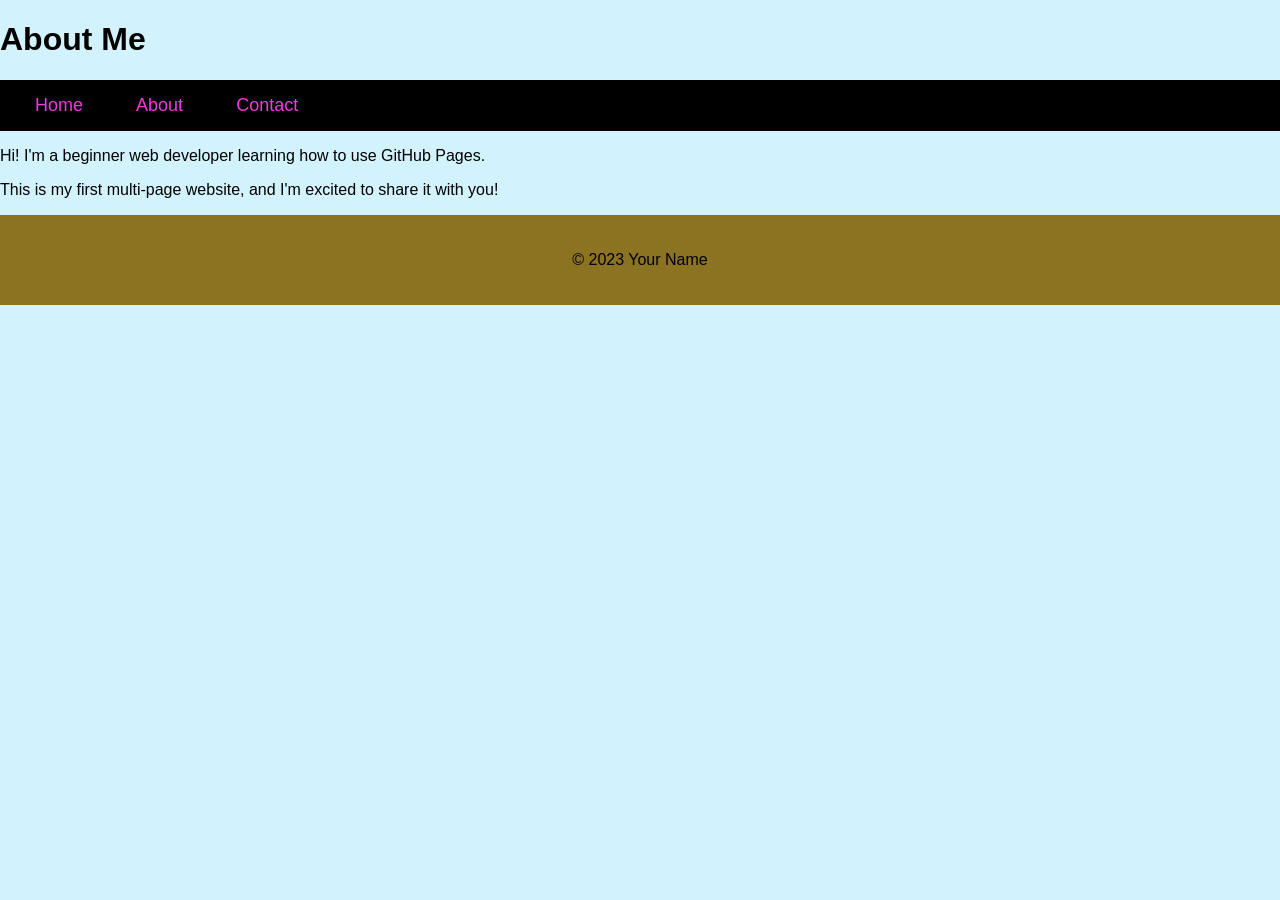
==== about.html @ 4ca621cd "Update about.html" ====
<!DOCTYPE html> 

<html lang="en"> 

<head> 

    <meta charset="UTF-8"> 

    <meta name="viewport" content="width=device-width, initial-scale=1.0"> 

    <title>About Me</title> 
    <link rel="stylesheet" href="style.css"> 

</head> 

<body> 

    <header> 

        <h1>About Me</h1> 

        <nav> 

            <a href="index.html">Home</a> | 

            <a href="about.html">About</a> | 

            <a href="contact.html">Contact</a> 

        </nav> 

    </header> 

 

    <main> 

        <p>Hi! I'm a beginner web developer learning how to use GitHub Pages.</p> 
                <p>This is my first multi-page website, and I'm excited to share it with you!</p> 

    </main> 

 

    <footer> 

        <p>&copy; 2023 Your Name</p> 

    </footer> 

</body> 

</html>
---- style.css ----
body{
    font-family: Arial, sans-serif;
    margin:0;
    padding:0;
    background-color:#d2f3fd;
}

nav{
    background:#000000;
    padding:15px;
    text-align:left;
}

nav a{
    color:rgb(238, 59, 223);
    text-decoration:none;
    margin:0 20px;
    font-size:18px;
}

nav a:hover{
    color:#f39c12;
}

.container{
    width:80%;
    margin:auto;
    padding:40px;
}

.main-image{
    width:100%;
    height:400px;
    object-fit:cover;
    border-radius:10px;
}

.btn{
    background:#2500fa;
    color:white;
    padding:12px 20px;
    border:none;
    text-decoration:none;
    border-radius:5px;
}

form input, form textarea{
    width:100%;
    padding:10px;
    margin:10px 0;
}

footer{
    background:#8b7322;
    color:rgb(0, 0, 0);
    text-align:center;
    padding:20px;
}
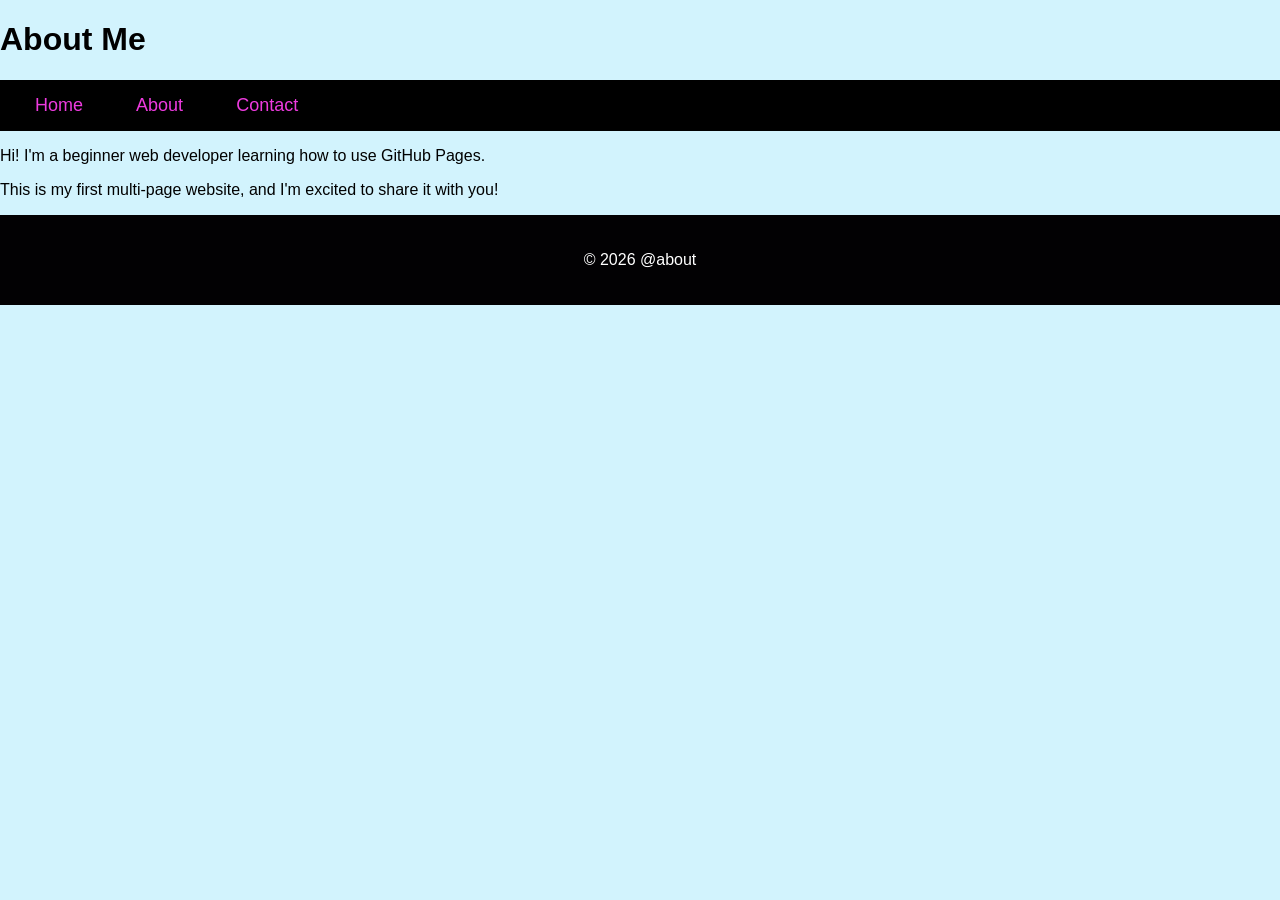
==== commit 800a506c: "Update about.html" ====
--- a/about.html
+++ b/about.html
@@ -44,7 +44,7 @@
 
     <footer> 
 
-        <p>&copy; 2023 Your Name</p> 
+        <p>&copy; 2026 @about</p> 
 
     </footer> 
 
@@ -52,3 +52,4 @@
 
 </html> 
 
+
--- a/style.css
+++ b/style.css
@@ -31,9 +31,9 @@
 
 .main-image{
     width:100%;
-    height:400px;
+    height:500px;
     object-fit:cover;
-    border-radius:10px;
+    border-radius:20px;
 }
 
 .btn{
@@ -52,8 +52,10 @@
 }
 
 footer{
-    background:#8b7322;
-    color:rgb(0, 0, 0);
+    background:#020103;
+    color:rgb(255, 255, 255);
     text-align:center;
     padding:20px;
 }
+
+
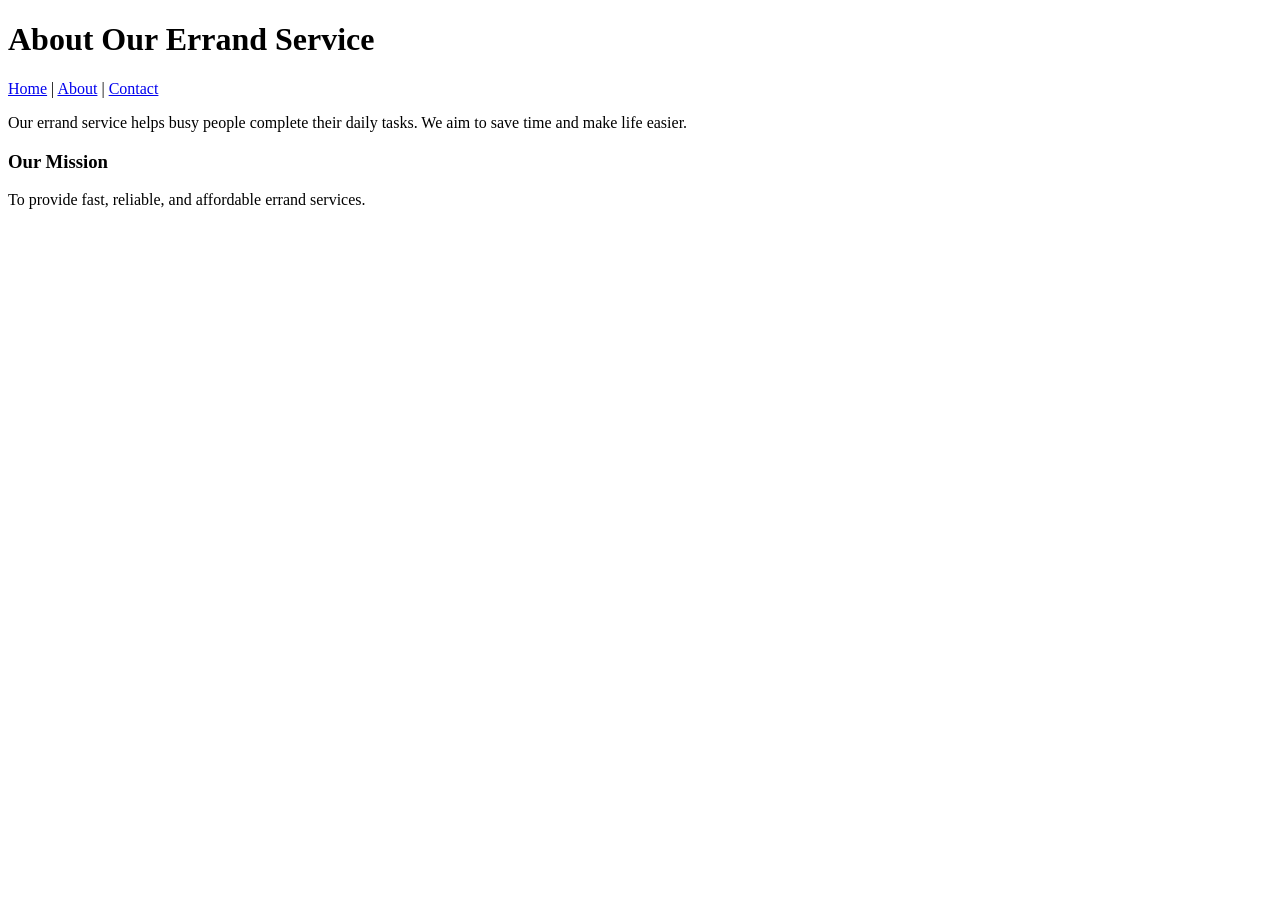
==== commit 41e81471: "Update about.html" ====
--- a/about.html
+++ b/about.html
@@ -1,55 +1,29 @@
-<!DOCTYPE html> 
+<!DOCTYPE html>
+<html>
+<head>
+<title>About Us</title>
+</head>
 
-<html lang="en"> 
+<body>
 
-<head> 
+<h1>About Our Errand Service</h1>
 
-    <meta charset="UTF-8"> 
+<nav>
+<a href="index.html">Home</a> |
+<a href="about.html">About</a> |
+<a href="contact.html">Contact</a>
+</nav>
 
-    <meta name="viewport" content="width=device-width, initial-scale=1.0"> 
+<p>
+Our errand service helps busy people complete their daily tasks.
+We aim to save time and make life easier.
+</p>
 
-    <title>About Me</title> 
-    <link rel="stylesheet" href="style.css"> 
+<h3>Our Mission</h3>
 
-</head> 
+<p>
+To provide fast, reliable, and affordable errand services.
+</p>
 
-<body> 
-
-    <header> 
-
-        <h1>About Me</h1> 
-
-        <nav> 
-
-            <a href="index.html">Home</a> | 
-
-            <a href="about.html">About</a> | 
-
-            <a href="contact.html">Contact</a> 
-
-        </nav> 
-
-    </header> 
-
- 
-
-    <main> 
-
-        <p>Hi! I'm a beginner web developer learning how to use GitHub Pages.</p> 
-                <p>This is my first multi-page website, and I'm excited to share it with you!</p> 
-
-    </main> 
-
- 
-
-    <footer> 
-
-        <p>&copy; 2026 @about</p> 
-
-    </footer> 
-
-</body> 
-
-</html> 
-
-
+</body>
+</html>
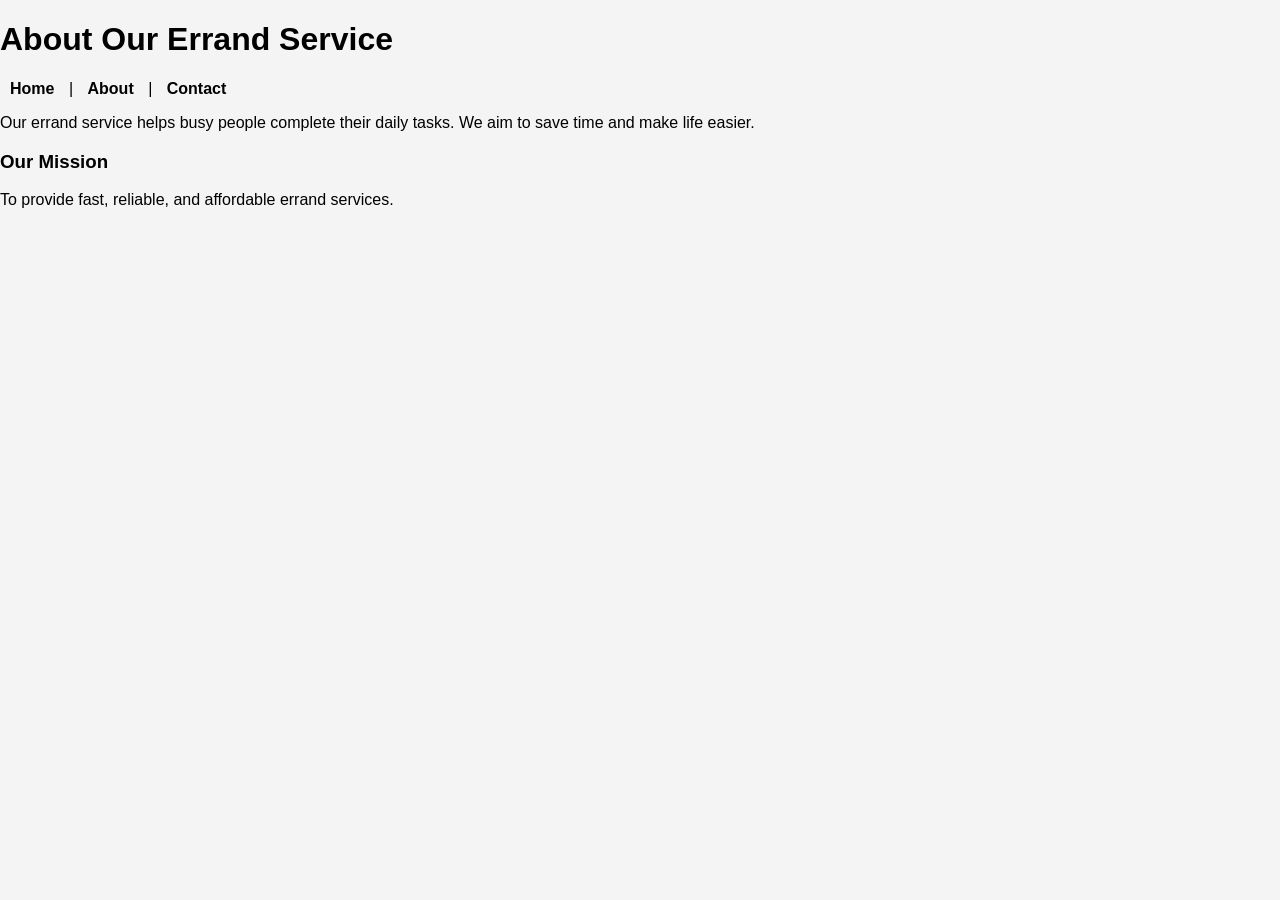
==== commit 2afa8a28: "Update about.html" ====
--- a/about.html
+++ b/about.html
@@ -2,6 +2,7 @@
 <html>
 <head>
 <title>About Us</title>
+  <link rel="stylesheet" href="style.css"> 
 </head>
 
 <body>
@@ -27,3 +28,4 @@
 
 </body>
 </html>
+
--- a/style.css
+++ b/style.css
@@ -0,0 +1,41 @@
+body{
+    font-family: Arial, sans-serif;
+    margin:0;
+    background-color:#f4f4f4;
+}
+
+header{
+    background-color:#2c3e50;
+    color:white;
+    padding:20px;
+    text-align:center;
+}
+
+nav a{
+    color:black;
+    margin:10px;
+    text-decoration:none;
+    font-weight:bold;
+}
+
+section{
+    padding:20px;
+    text-align:center;
+}
+
+img{
+    width:100%;
+    max-width:800px;
+}
+
+ul{
+    list-style:none;
+}
+
+footer{
+    background-color:#2c3e50;
+    color:white;
+    text-align:center;
+    padding:10px;
+}
+
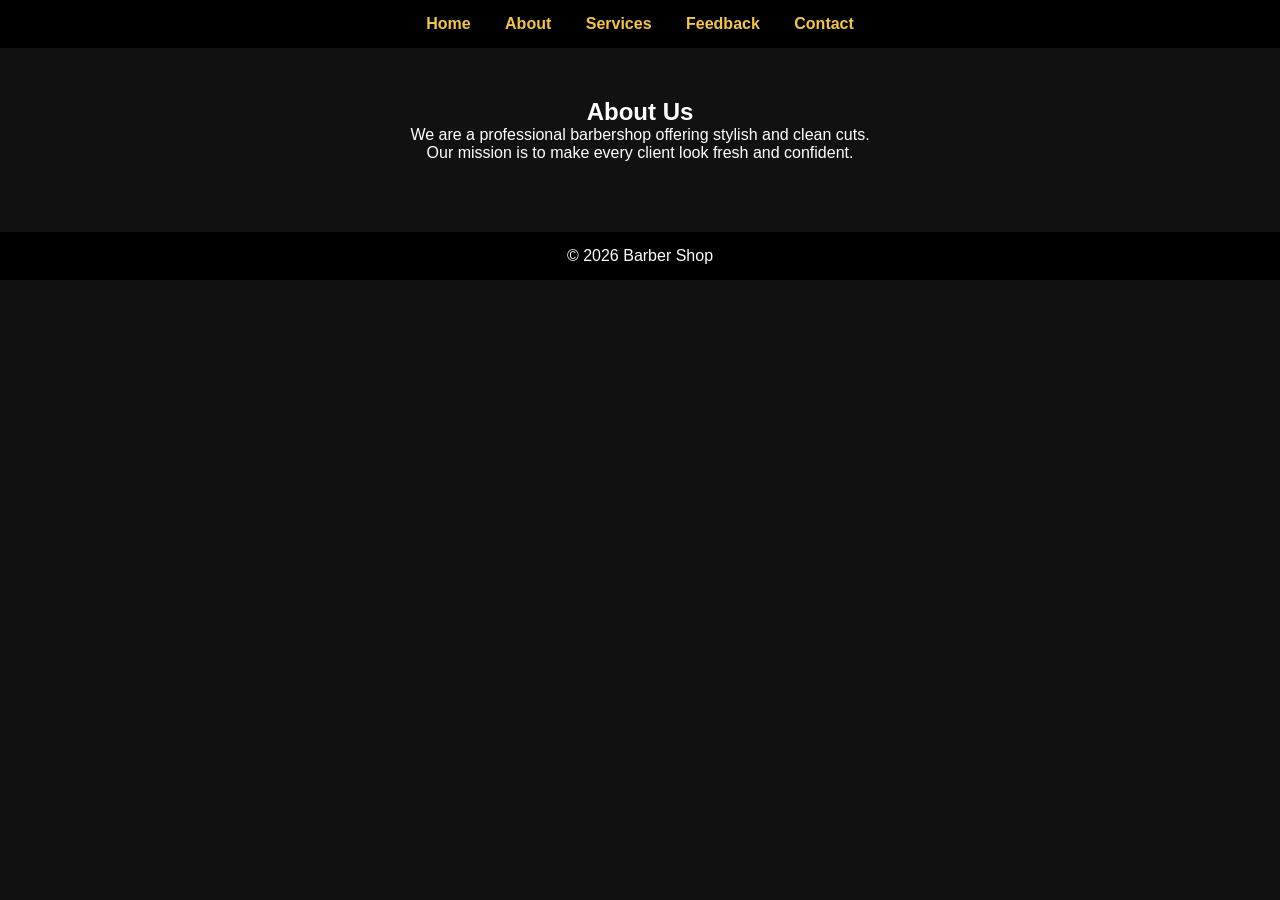
==== commit 3d9aaae5: "Add files via upload" ====
--- a/about.html
+++ b/about.html
@@ -1,31 +1,28 @@
 <!DOCTYPE html>
 <html>
 <head>
-<title>About Us</title>
-  <link rel="stylesheet" href="style.css"> 
+    <title>About</title>
+    <link rel="stylesheet" href="style.css">
 </head>
-
 <body>
 
-<h1>About Our Errand Service</h1>
-
 <nav>
-<a href="index.html">Home</a> |
-<a href="about.html">About</a> |
-<a href="contact.html">Contact</a>
+    <a href="index.html">Home</a>
+    <a href="about.html">About</a>
+    <a href="services.html">Services</a>
+    <a href="feedback.html">Feedback</a>
+    <a href="contact.html">Contact</a>
 </nav>
 
-<p>
-Our errand service helps busy people complete their daily tasks.
-We aim to save time and make life easier.
-</p>
+<section>
+    <h2>About Us</h2>
+    <p>We are a professional barbershop offering stylish and clean cuts.</p>
+    <p>Our mission is to make every client look fresh and confident.</p>
+</section>
 
-<h3>Our Mission</h3>
-
-<p>
-To provide fast, reliable, and affordable errand services.
-</p>
+<footer>
+    <p>© 2026 Barber Shop</p>
+</footer>
 
 </body>
-</html>
-
+</html>
--- a/style.css
+++ b/style.css
@@ -1,41 +1,106 @@
-body{
-    font-family: Arial, sans-serif;
-    margin:0;
-    background-color:#f4f4f4;
+/* Reset */
+* {
+    margin: 0;
+    padding: 0;
+    box-sizing: border-box;
 }
 
-header{
-    background-color:#2c3e50;
-    color:white;
-    padding:20px;
-    text-align:center;
+/* Body */
+body {
+    font-family: Arial, sans-serif;
+    background-color: #111;
+    color: #fff;
 }
 
-nav a{
-    color:black;
-    margin:10px;
-    text-decoration:none;
-    font-weight:bold;
+/* Navbar */
+nav {
+    background: #000;
+    padding: 15px;
+    text-align: center;
 }
 
-section{
-    padding:20px;
-    text-align:center;
+nav a {
+    color: #f4c542;
+    margin: 0 15px;
+    text-decoration: none;
+    font-weight: bold;
 }
 
-img{
-    width:100%;
-    max-width:800px;
+nav a:hover {
+    color: #fff;
 }
 
-ul{
-    list-style:none;
+/* Hero Section */
+.hero {
+    height: 90vh;
+    background: url('barber.jpg') no-repeat center/cover;
+    display: flex;
+    justify-content: center;
+    align-items: center;
+    text-align: center;
 }
 
-footer{
-    background-color:#2c3e50;
-    color:white;
-    text-align:center;
-    padding:10px;
+.hero h1 {
+    font-size: 3em;
+    background: rgba(0,0,0,0.6);
+    padding: 20px;
 }
 
+/* Sections */
+section {
+    padding: 50px;
+    text-align: center;
+}
+
+/* Cards (Services) */
+.cards {
+    display: flex;
+    justify-content: center;
+    gap: 20px;
+}
+
+.card {
+    background: #222;
+    padding: 20px;
+    border-radius: 10px;
+    width: 200px;
+}
+
+.card h3 {
+    color: #f4c542;
+}
+
+/* Form */
+form {
+    max-width: 400px;
+    margin: auto;
+}
+
+input, textarea {
+    width: 100%;
+    padding: 10px;
+    margin: 10px 0;
+    border: none;
+    border-radius: 5px;
+}
+
+button {
+    background: #f4c542;
+    border: none;
+    padding: 10px;
+    width: 100%;
+    font-weight: bold;
+    cursor: pointer;
+}
+
+button:hover {
+    background: #fff;
+}
+
+/* Footer */
+footer {
+    background: #000;
+    text-align: center;
+    padding: 15px;
+    margin-top: 20px;
+}
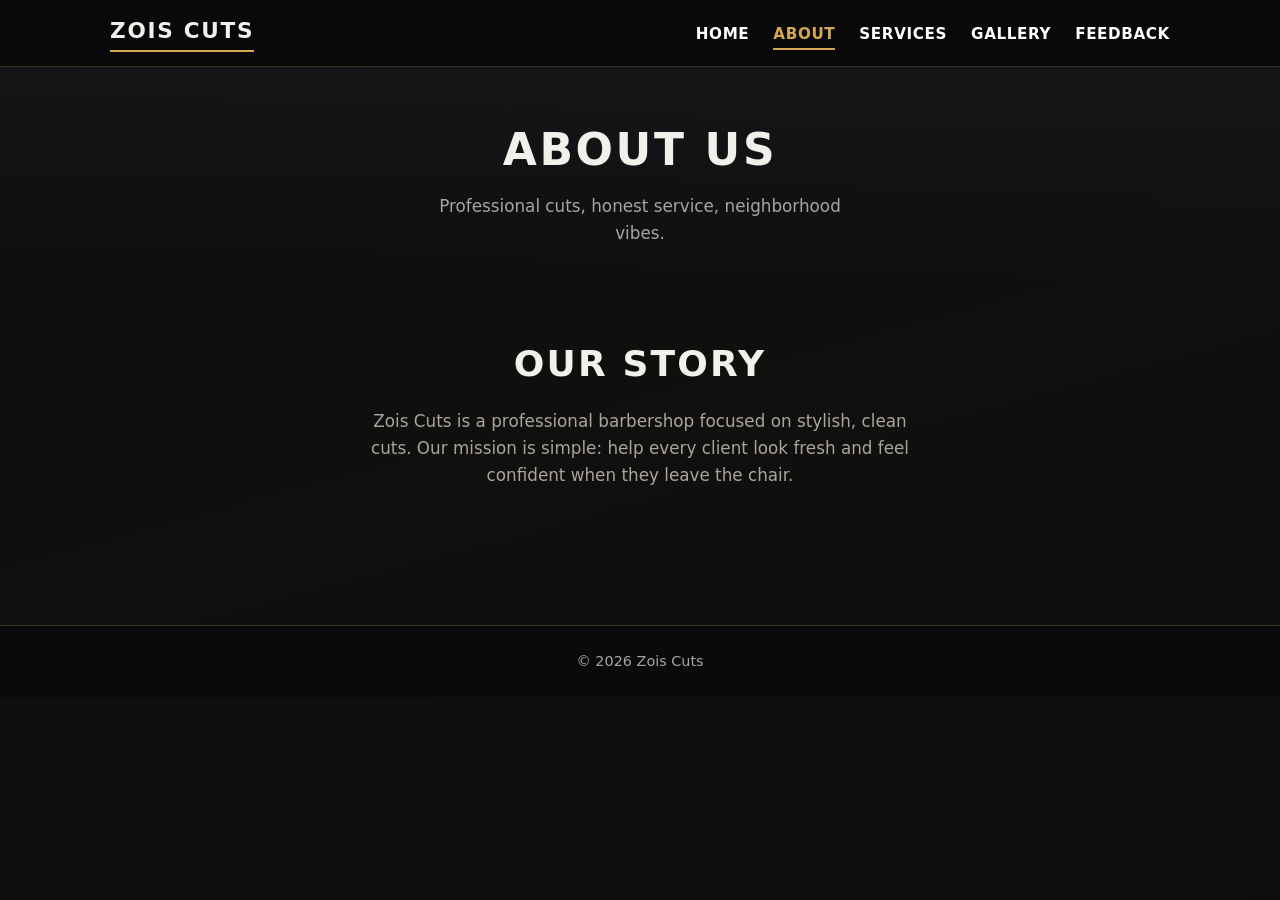
==== commit eee07750: "Add files via upload" ====
--- a/about.html
+++ b/about.html
@@ -1,28 +1,55 @@
 <!DOCTYPE html>
-<html>
+<html lang="en">
 <head>
-    <title>About</title>
+    <meta charset="UTF-8">
+    <meta name="viewport" content="width=device-width, initial-scale=1.0">
+    <title>About — Zois Cuts</title>
     <link rel="stylesheet" href="style.css">
+    <script src="main.js" defer></script>
 </head>
 <body>
 
-<nav>
-    <a href="index.html">Home</a>
-    <a href="about.html">About</a>
-    <a href="services.html">Services</a>
-    <a href="feedback.html">Feedback</a>
-    <a href="contact.html">Contact</a>
-</nav>
+<a class="skip-link" href="#main">Skip to content</a>
 
-<section>
-    <h2>About Us</h2>
-    <p>We are a professional barbershop offering stylish and clean cuts.</p>
-    <p>Our mission is to make every client look fresh and confident.</p>
+<header class="site-header">
+    <nav class="nav-bar" aria-label="Main">
+        <a class="logo" href="index.html">Zois Cuts</a>
+        <button type="button" class="nav-toggle" aria-expanded="false" aria-controls="nav-menu" aria-label="Open menu">
+            <span></span>
+            <span></span>
+            <span></span>
+        </button>
+        <div class="nav-menu" id="nav-menu">
+            <ul class="nav-links">
+                <li><a href="index.html">Home</a></li>
+                <li><a href="about.html">About</a></li>
+                <li><a href="services.html">Services</a></li>
+                <li><a href="gallery.html">Gallery</a></li>
+                <li><a href="feedback.html">Feedback</a></li>
+            </ul>
+        </div>
+    </nav>
+</header>
+
+<div class="page-hero">
+    <h1>About us</h1>
+    <p>Professional cuts, honest service, neighborhood vibes.</p>
+</div>
+
+<main id="main">
+
+<section class="section reveal">
+    <h2>Our story</h2>
+    <p class="section-intro">Zois Cuts is a professional barbershop focused on stylish, clean cuts. Our mission is simple: help every client look fresh and feel confident when they leave the chair.</p>
 </section>
 
+</main>
+
 <footer>
-    <p>© 2026 Barber Shop</p>
+    <p>© <span id="year">2026</span> Zois Cuts</p>
 </footer>
 
 </body>
-</html>+</html>
+
+
--- a/style.css
+++ b/style.css
@@ -1,106 +1,786 @@
-/* Reset */
-* {
+/* Zois Cuts — barbershop theme */
+:root {
+    --bg-dark: #0d0d0f;
+    --bg-card: rgba(26, 26, 30, 0.92);
+    --bg-nav: rgba(10, 10, 12, 0.95);
+    --accent: #d4a853;
+    --accent-soft: #e8c97a;
+    --text: #f2f0eb;
+    --text-muted: #a8a5a0;
+    --border: rgba(212, 168, 83, 0.25);
+    --radius: 12px;
+    --shadow: 0 20px 50px rgba(0, 0, 0, 0.45);
+    --font-display: system-ui, -apple-system, "Segoe UI", Roboto, Arial, sans-serif;
+    --font-body: system-ui, -apple-system, "Segoe UI", Roboto, Arial, sans-serif;
+    --transition: 0.25s ease;
+}
+
+*,
+*::before,
+*::after {
     margin: 0;
     padding: 0;
     box-sizing: border-box;
 }
 
-/* Body */
+html {
+    scroll-behavior: smooth;
+}
+
 body {
-    font-family: Arial, sans-serif;
-    background-color: #111;
-    color: #fff;
-}
-
-/* Navbar */
-nav {
-    background: #000;
-    padding: 15px;
-    text-align: center;
-}
-
-nav a {
-    color: #f4c542;
-    margin: 0 15px;
+    font-family: var(--font-body);
+    font-size: 1.05rem;
+    line-height: 1.6;
+    color: var(--text);
+    background-color: var(--bg-dark);
+    background-image:
+        linear-gradient(165deg, rgba(13, 13, 15, 0.92) 0%, rgba(18, 16, 14, 0.88) 50%, rgba(13, 13, 15, 0.95) 100%),
+        url("images/29d13d9a43887a14cfb17b0b21574a1a.jpg?w=1920&q=80");
+    background-size: cover;
+    background-position: center;
+    background-attachment: fixed;
+    min-height: 100vh;
+}
+
+/* Skip link (accessibility) */
+.skip-link {
+    position: absolute;
+    top: -100px;
+    left: 1rem;
+    background: var(--accent);
+    color: var(--bg-dark);
+    padding: 0.5rem 1rem;
+    z-index: 2000;
+    font-weight: 700;
     text-decoration: none;
-    font-weight: bold;
-}
-
-nav a:hover {
-    color: #fff;
-}
-
-/* Hero Section */
+    border-radius: 4px;
+}
+
+.skip-link:focus {
+    top: 1rem;
+}
+
+/* Site header / nav */
+.site-header {
+    position: sticky;
+    top: 0;
+    z-index: 1000;
+    background: var(--bg-nav);
+    backdrop-filter: blur(12px);
+    border-bottom: 1px solid var(--border);
+}
+
+.nav-bar {
+    max-width: 1100px;
+    margin: 0 auto;
+    padding: 0.85rem 1.25rem;
+    display: flex;
+    align-items: center;
+    justify-content: space-between;
+    gap: 1rem;
+}
+
+.logo {
+    font-family: var(--font-display);
+    font-size: 1.35rem;
+    font-weight: 600;
+    letter-spacing: 0.08em;
+    text-transform: uppercase;
+    color: var(--text);
+    text-decoration: none;
+    border-bottom: 2px solid var(--accent);
+    padding-bottom: 2px;
+}
+
+.logo:hover {
+    color: var(--accent-soft);
+}
+
+.nav-toggle {
+    display: none;
+    flex-direction: column;
+    justify-content: center;
+    gap: 5px;
+    width: 44px;
+    height: 44px;
+    padding: 10px;
+    background: transparent;
+    border: 1px solid var(--border);
+    border-radius: 8px;
+    cursor: pointer;
+    color: var(--accent);
+}
+
+.nav-toggle span {
+    display: block;
+    height: 2px;
+    width: 100%;
+    background: currentColor;
+    border-radius: 1px;
+    transition: transform var(--transition), opacity var(--transition);
+}
+
+.nav-toggle[aria-expanded="true"] span:nth-child(1) {
+    transform: translateY(7px) rotate(45deg);
+}
+
+.nav-toggle[aria-expanded="true"] span:nth-child(2) {
+    opacity: 0;
+}
+
+.nav-toggle[aria-expanded="true"] span:nth-child(3) {
+    transform: translateY(-7px) rotate(-45deg);
+}
+
+.nav-links {
+    display: flex;
+    flex-wrap: wrap;
+    align-items: center;
+    justify-content: center;
+    gap: 0.25rem 1.5rem;
+    list-style: none;
+}
+
+.nav-links a {
+    color: #ffffff;
+    text-decoration: none;
+    font-weight: 600;
+    font-size: 0.95rem;
+    letter-spacing: 0.04em;
+    text-transform: uppercase;
+    padding: 0.35rem 0;
+    border-bottom: 2px solid transparent;
+    transition: color var(--transition), border-color var(--transition);
+}
+
+.nav-links a:hover,
+.nav-links a:focus-visible {
+    color: var(--accent-soft);
+}
+
+.nav-links a.is-active {
+    color: var(--accent);
+    border-bottom-color: var(--accent);
+}
+
+/* Hero */
 .hero {
-    height: 90vh;
-    background: url('barber.jpg') no-repeat center/cover;
+    min-height: 78vh;
+    display: flex;
+    flex-direction: column;
+    justify-content: center;
+    align-items: center;
+    text-align: center;
+    padding: 3rem 1.5rem;
+    position: relative;
+    background:
+        linear-gradient(to bottom, rgba(13, 13, 15, 0.3) 0%, rgba(13, 13, 15, 0.85) 100%),
+        url("images/bbcb94c31e705e61158b679665ce3231.gif?w=1600&q=80") center / cover no-repeat;
+}
+
+.hero-inner {
+    max-width: 720px;
+    width: 100%;
+    margin-left: auto;
+    margin-right: auto;
+    text-align: center;
+}
+
+.hero-badge {
+    display: inline-block;
+    font-family: var(--font-display);
+    font-size: 0.8rem;
+    letter-spacing: 0.2em;
+    text-transform: uppercase;
+    color: var(--accent);
+    margin-bottom: 1rem;
+    border: 1px solid var(--border);
+    padding: 0.4rem 1rem;
+    border-radius: 999px;
+    background: rgba(0, 0, 0, 0.35);
+}
+
+.hero h1 {
+    font-family: var(--font-display);
+    font-size: clamp(2.25rem, 6vw, 3.75rem);
+    font-weight: 600;
+    line-height: 1.1;
+    letter-spacing: 0.02em;
+    text-transform: uppercase;
+    margin-bottom: 1rem;
+    text-shadow: 0 4px 30px rgba(0, 0, 0, 0.6);
+}
+
+.hero .tagline {
+    font-size: 1.15rem;
+    color: var(--text-muted);
+    max-width: 32ch;
+    margin: 0 auto 1.75rem;
+}
+
+.hero-cta {
+    display: inline-flex;
+    align-items: center;
+    gap: 0.5rem;
+    font-family: var(--font-display);
+    text-transform: uppercase;
+    letter-spacing: 0.1em;
+    font-size: 0.95rem;
+    padding: 0.85rem 1.75rem;
+    background: var(--accent);
+    color: var(--bg-dark);
+    text-decoration: none;
+    border-radius: var(--radius);
+    font-weight: 600;
+    border: 2px solid var(--accent);
+    transition: background var(--transition), color var(--transition), transform var(--transition);
+}
+
+.hero-cta:hover {
+    background: transparent;
+    color: var(--accent);
+    transform: translateY(-2px);
+}
+
+/* Sections */
+main {
+    max-width: 1100px;
+    margin: 0 auto;
+    padding: 0 1.25rem 3rem;
+}
+
+.section {
+    padding: 3.5rem 0;
+    border-bottom: 1px solid var(--border);
+}
+
+.section:last-of-type {
+    border-bottom: none;
+}
+
+.section h2 {
+    font-family: var(--font-display);
+    font-size: clamp(1.75rem, 4vw, 2.25rem);
+    font-weight: 600;
+    text-transform: uppercase;
+    letter-spacing: 0.06em;
+    color: var(--text);
+    margin-bottom: 1rem;
+    text-align: center;
+}
+
+.section-intro {
+    text-align: center;
+    color: var(--text-muted);
+    max-width: 52ch;
+    margin: 0 auto 2rem;
+}
+
+.section-intro--tight {
+    margin-top: 1.5rem;
+    margin-bottom: 1rem;
+}
+
+.inline-link {
+    color: #ffffff;
+    font-weight: 700;
+    text-decoration: none;
+    border-bottom: 1px solid rgba(255, 255, 255, 0.45);
+}
+
+.inline-link:hover {
+    color: #ffffff;
+}
+
+/* Cards */
+.cards {
+    display: grid;
+    grid-template-columns: repeat(auto-fit, minmax(200px, 1fr));
+    gap: 1.25rem;
+    max-width: 900px;
+    margin: 0 auto;
+}
+
+.card {
+    background: var(--bg-card);
+    border: 1px solid var(--border);
+    border-radius: var(--radius);
+    padding: 1.75rem 1.5rem;
+    text-align: center;
+    box-shadow: var(--shadow);
+    transition: transform var(--transition), border-color var(--transition);
+}
+
+.card:hover {
+    transform: translateY(-4px);
+    border-color: rgba(212, 168, 83, 0.45);
+}
+
+.card h3 {
+    font-family: var(--font-display);
+    font-size: 1.25rem;
+    text-transform: uppercase;
+    letter-spacing: 0.05em;
+    color: var(--accent);
+    margin-bottom: 0.5rem;
+}
+
+.card .price {
+    font-family: var(--font-display);
+    font-size: 1.5rem;
+    font-weight: 600;
+    color: var(--text);
+}
+
+.card-hint {
+    display: block;
+    margin-top: 1rem;
+    font-size: 0.8rem;
+    letter-spacing: 0.12em;
+    text-transform: uppercase;
+    color: var(--text-muted);
+}
+
+a.card-link {
+    text-decoration: none;
+    color: inherit;
+    display: block;
+}
+
+a.card-link:hover .card-hint {
+    color: var(--accent);
+}
+
+button.card {
+    font: inherit;
+    color: inherit;
+    width: 100%;
+    text-align: center;
+    cursor: pointer;
+    appearance: none;
+}
+
+button.card:focus-visible {
+    outline: 2px solid var(--accent);
+    outline-offset: 3px;
+}
+
+.card-selectable.is-selected {
+    border-color: var(--accent);
+    box-shadow: 0 0 0 2px rgba(212, 168, 83, 0.35);
+}
+
+.card-selectable.is-selected .card-hint {
+    color: var(--accent);
+}
+
+/* Hours & contact blocks */
+.info-grid {
+    display: grid;
+    gap: 1rem;
+    max-width: 480px;
+    margin: 0 auto;
+    text-align: center;
+}
+
+.info-grid p {
+    color: var(--text-muted);
+    padding: 0.75rem;
+    background: var(--bg-card);
+    border-radius: var(--radius);
+    border: 1px solid var(--border);
+}
+
+.contact-block {
+    text-align: center;
+    max-width: 480px;
+    margin: 0 auto;
+}
+
+.contact-block p {
+    color: var(--text-muted);
+    margin-bottom: 0.75rem;
+}
+
+.contact-block a {
+    color: #ffffff;
+    font-weight: 700;
+    text-decoration: none;
+}
+
+.contact-block a:hover {
+    text-decoration: underline;
+}
+
+.contact-hours {
+    font-size: 0.95rem;
+    color: var(--text-muted);
+    margin-top: 0.5rem;
+}
+
+.social-bubbles {
+    margin-top: 1.25rem;
     display: flex;
     justify-content: center;
+    flex-wrap: wrap;
+    gap: 0.75rem;
+}
+
+.social-bubble {
+    display: inline-flex;
     align-items: center;
-    text-align: center;
-}
-
-.hero h1 {
-    font-size: 3em;
-    background: rgba(0,0,0,0.6);
-    padding: 20px;
-}
-
-/* Sections */
-section {
-    padding: 50px;
-    text-align: center;
-}
-
-/* Cards (Services) */
-.cards {
+    justify-content: center;
+    min-width: 110px;
+    padding: 0.7rem 1rem;
+    border-radius: 999px;
+    font-weight: 700;
+    text-decoration: none;
+    color: #fff;
+    border: 1px solid rgba(255, 255, 255, 0.2);
+    box-shadow: var(--shadow);
+    transition: transform var(--transition), opacity var(--transition);
+}
+
+.social-bubble:hover {
+    transform: translateY(-2px);
+    opacity: 0.95;
+}
+
+.social-facebook {
+    background: #1877f2;
+}
+
+.social-whatsapp {
+    background: #25d366;
+    color: #0a2213;
+}
+
+.social-instagram {
+    background: linear-gradient(45deg, #f58529, #dd2a7b, #8134af);
+}
+
+/* Page hero (inner pages) */
+.page-hero {
+    padding: 3rem 1.5rem 2rem;
+    text-align: center;
+    background: linear-gradient(180deg, rgba(26, 26, 30, 0.6) 0%, transparent 100%);
+}
+
+.page-hero h1 {
+    font-family: var(--font-display);
+    font-size: clamp(2rem, 5vw, 2.75rem);
+    text-transform: uppercase;
+    letter-spacing: 0.06em;
+}
+
+.page-hero p {
+    color: var(--text-muted);
+    margin-top: 0.5rem;
+    max-width: 40ch;
+    margin-left: auto;
+    margin-right: auto;
+}
+
+/* Forms */
+.form-wrap {
+    max-width: 440px;
+    margin: 0 auto;
+}
+
+.form-wrap--wide {
+    max-width: 520px;
+}
+
+form label {
+    display: block;
+    font-size: 0.85rem;
+    font-weight: 600;
+    text-transform: uppercase;
+    letter-spacing: 0.06em;
+    color: var(--text-muted);
+    margin-bottom: 0.35rem;
+    margin-top: 1rem;
+}
+
+form label:first-of-type {
+    margin-top: 0;
+}
+
+input,
+textarea,
+select {
+    width: 100%;
+    padding: 0.85rem 1rem;
+    border: 1px solid var(--border);
+    border-radius: 8px;
+    background: rgba(0, 0, 0, 0.35);
+    color: var(--text);
+    font-family: inherit;
+    font-size: 1rem;
+    transition: border-color var(--transition), box-shadow var(--transition);
+}
+
+select {
+    cursor: pointer;
+}
+
+input[readonly] {
+    background: rgba(212, 168, 83, 0.08);
+    color: var(--accent-soft);
+}
+
+input::placeholder,
+textarea::placeholder {
+    color: var(--text-muted);
+    opacity: 0.7;
+}
+
+input:focus-visible,
+textarea:focus-visible,
+select:focus-visible {
+    outline: none;
+    border-color: var(--accent);
+    box-shadow: 0 0 0 3px rgba(212, 168, 83, 0.2);
+}
+
+textarea {
+    min-height: 140px;
+    resize: vertical;
+}
+
+.btn-submit {
+    margin-top: 1.25rem;
+    width: 100%;
+    padding: 0.9rem 1.25rem;
+    font-family: var(--font-display);
+    font-size: 1rem;
+    text-transform: uppercase;
+    letter-spacing: 0.12em;
+    font-weight: 600;
+    background: var(--accent);
+    color: var(--bg-dark);
+    border: 2px solid var(--accent);
+    border-radius: var(--radius);
+    cursor: pointer;
+    transition: background var(--transition), color var(--transition);
+}
+
+.btn-submit:hover {
+    background: transparent;
+    color: var(--accent);
+}
+
+.form-message {
+    margin-top: 1rem;
+    padding: 0.85rem 1rem;
+    border-radius: 8px;
+    text-align: center;
+    font-weight: 600;
+    display: none;
+}
+
+.form-message.is-visible {
+    display: block;
+}
+
+.form-message.success {
+    background: rgba(46, 125, 50, 0.25);
+    border: 1px solid rgba(129, 199, 132, 0.5);
+    color: #a5d6a7;
+}
+
+.form-message.error {
+    background: rgba(198, 40, 40, 0.2);
+    border: 1px solid rgba(239, 83, 80, 0.45);
+    color: #ef9a9a;
+}
+
+.reviews-panel {
+    max-width: 760px;
+    margin: 2rem auto 0;
+    background: var(--bg-card);
+    border: 1px solid var(--border);
+    border-radius: var(--radius);
+    padding: 1.25rem;
+}
+
+.reviews-panel-head {
     display: flex;
-    justify-content: center;
-    gap: 20px;
-}
-
-.card {
-    background: #222;
-    padding: 20px;
-    border-radius: 10px;
-    width: 200px;
-}
-
-.card h3 {
-    color: #f4c542;
-}
-
-/* Form */
-form {
-    max-width: 400px;
-    margin: auto;
-}
-
-input, textarea {
+    justify-content: space-between;
+    align-items: center;
+    gap: 0.75rem;
+    margin-bottom: 1rem;
+}
+
+.reviews-panel-head h3 {
+    font-family: var(--font-display);
+    letter-spacing: 0.03em;
+    font-size: 1.15rem;
+}
+
+.review-sort-controls {
+    display: inline-flex;
+    gap: 0.4rem;
+}
+
+.sort-btn {
+    border: 1px solid var(--border);
+    background: rgba(0, 0, 0, 0.25);
+    color: var(--text);
+    border-radius: 999px;
+    padding: 0.35rem 0.8rem;
+    cursor: pointer;
+}
+
+.sort-btn.is-active {
+    border-color: var(--accent);
+    color: var(--accent);
+}
+
+.reviews-list {
+    display: grid;
+    gap: 0.75rem;
+}
+
+.review-bubble {
+    border: 1px solid var(--border);
+    background: rgba(0, 0, 0, 0.25);
+    border-radius: 16px;
+    padding: 0.9rem 1rem;
+}
+
+.review-bubble header {
+    display: flex;
+    justify-content: space-between;
+    align-items: center;
+    margin-bottom: 0.35rem;
+}
+
+.review-bubble h4 {
+    font-size: 1rem;
+}
+
+.review-stars {
+    color: var(--accent-soft);
+    font-weight: 700;
+    letter-spacing: 0.08em;
+}
+
+.review-bubble p,
+.review-empty {
+    color: var(--text-muted);
+}
+
+/* Gallery */
+.gallery-grid {
+    display: grid;
+    grid-template-columns: repeat(auto-fill, minmax(280px, 1fr));
+    gap: 1rem;
+    max-width: 1000px;
+    margin: 0 auto;
+}
+
+.gallery-item {
+    margin: 0;
+    border-radius: var(--radius);
+    overflow: hidden;
+    border: 1px solid var(--border);
+    background: var(--bg-card);
+    box-shadow: var(--shadow);
+}
+
+.gallery-item img {
+    display: block;
     width: 100%;
-    padding: 10px;
-    margin: 10px 0;
-    border: none;
-    border-radius: 5px;
-}
-
-button {
-    background: #f4c542;
-    border: none;
-    padding: 10px;
-    width: 100%;
-    font-weight: bold;
-    cursor: pointer;
-}
-
-button:hover {
-    background: #fff;
+    height: auto;
+    aspect-ratio: 4 / 3;
+    object-fit: cover;
+}
+
+/* Reveal on scroll */
+.reveal {
+    opacity: 0;
+    transform: translateY(20px);
+    transition: opacity 0.6s ease, transform 0.6s ease;
+}
+
+.reveal.is-visible {
+    opacity: 1;
+    transform: translateY(0);
 }
 
 /* Footer */
 footer {
-    background: #000;
-    text-align: center;
-    padding: 15px;
-    margin-top: 20px;
-}+    background: var(--bg-nav);
+    border-top: 1px solid var(--border);
+    text-align: center;
+    padding: 1.5rem 1rem;
+    margin-top: auto;
+}
+
+footer p {
+    color: var(--text-muted);
+    font-size: 0.9rem;
+    text-align: center;
+}
+
+/* Mobile nav */
+@media (max-width: 768px) {
+    .nav-toggle {
+        display: flex;
+    }
+
+    .nav-menu {
+        position: absolute;
+        left: 0;
+        right: 0;
+        top: 100%;
+        background: var(--bg-nav);
+        border-bottom: 1px solid var(--border);
+        max-height: 0;
+        overflow: hidden;
+        transition: max-height 0.35s ease;
+    }
+
+    .nav-menu.is-open {
+        max-height: 420px;
+    }
+
+    .nav-links {
+        flex-direction: column;
+        padding: 1rem 1.25rem 1.5rem;
+        gap: 0.5rem;
+    }
+
+    .nav-links a {
+        width: 100%;
+        text-align: center;
+        padding: 0.65rem;
+    }
+
+    .reviews-panel-head {
+        flex-direction: column;
+        align-items: flex-start;
+    }
+}
+
+@media (prefers-reduced-motion: reduce) {
+    html {
+        scroll-behavior: auto;
+    }
+
+    .reveal {
+        opacity: 1;
+        transform: none;
+        transition: none;
+    }
+
+    .card:hover {
+        transform: none;
+    }
+
+    .hero-cta:hover {
+        transform: none;
+    }
+}
+
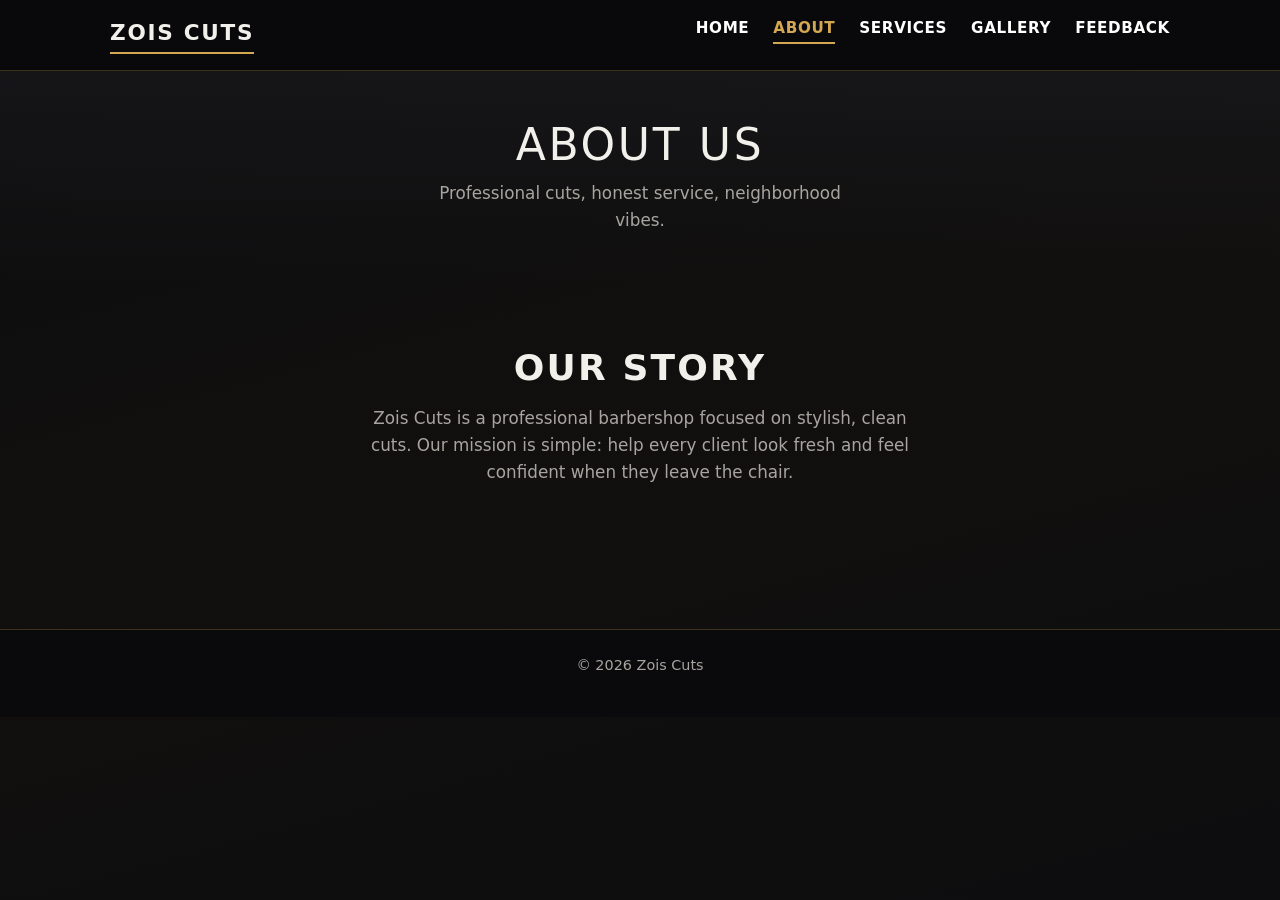
==== commit c1bbf11e: "Add files via upload" ====
--- a/about.html
+++ b/about.html
@@ -4,6 +4,7 @@
     <meta charset="UTF-8">
     <meta name="viewport" content="width=device-width, initial-scale=1.0">
     <title>About — Zois Cuts</title>
+    <link href="https://cdn.jsdelivr.net/npm/bootstrap@5.3.3/dist/css/bootstrap.min.css" rel="stylesheet" integrity="sha384-QWTKZyjpPEjISv5WaRU9OFeRpok6YctnYmDr5pNlyT2bRjXh0JMhjY6hW+ALEwIH" crossorigin="anonymous">
     <link rel="stylesheet" href="style.css">
     <script src="main.js" defer></script>
 </head>
--- a/style.css
+++ b/style.css
@@ -764,6 +764,64 @@
     }
 }
 
+@media (max-width: 576px) {
+    body {
+        font-size: 0.98rem;
+    }
+
+    .hero {
+        min-height: 62vh;
+        padding: 2rem 1rem;
+    }
+
+    .hero h1 {
+        font-size: clamp(1.7rem, 9vw, 2.3rem);
+    }
+
+    .section {
+        padding: 2.4rem 0;
+    }
+
+    .section h2 {
+        font-size: clamp(1.35rem, 7vw, 1.8rem);
+    }
+
+    .cards {
+        grid-template-columns: 1fr;
+    }
+
+    .card {
+        padding: 1.25rem 1rem;
+    }
+
+    .form-wrap,
+    .form-wrap--wide {
+        max-width: 100%;
+    }
+
+    .social-bubble {
+        min-width: 100%;
+    }
+
+    .gallery-grid {
+        grid-template-columns: 1fr;
+    }
+}
+
+@media (min-width: 992px) {
+    .hero {
+        min-height: 84vh;
+    }
+
+    .section {
+        padding: 4rem 0;
+    }
+
+    .cards {
+        gap: 1.5rem;
+    }
+}
+
 @media (prefers-reduced-motion: reduce) {
     html {
         scroll-behavior: auto;
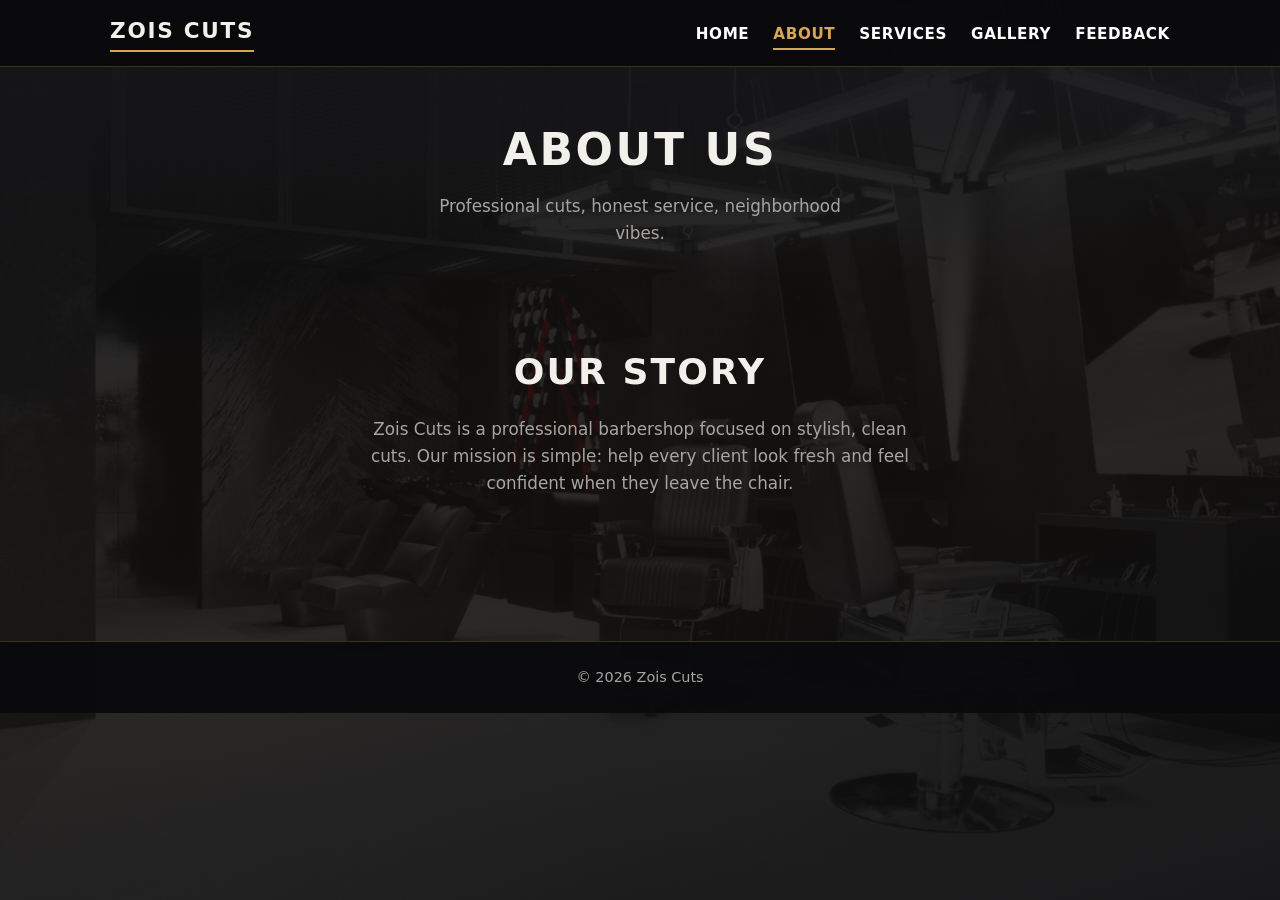
==== commit 9491a29e: "Add files via upload" ====
--- a/about.html
+++ b/about.html
@@ -1,56 +1,51 @@
-<!DOCTYPE html>
-<html lang="en">
-<head>
-    <meta charset="UTF-8">
-    <meta name="viewport" content="width=device-width, initial-scale=1.0">
-    <title>About — Zois Cuts</title>
-    <link href="https://cdn.jsdelivr.net/npm/bootstrap@5.3.3/dist/css/bootstrap.min.css" rel="stylesheet" integrity="sha384-QWTKZyjpPEjISv5WaRU9OFeRpok6YctnYmDr5pNlyT2bRjXh0JMhjY6hW+ALEwIH" crossorigin="anonymous">
-    <link rel="stylesheet" href="style.css">
-    <script src="main.js" defer></script>
-</head>
-<body>
-
-<a class="skip-link" href="#main">Skip to content</a>
-
-<header class="site-header">
-    <nav class="nav-bar" aria-label="Main">
-        <a class="logo" href="index.html">Zois Cuts</a>
-        <button type="button" class="nav-toggle" aria-expanded="false" aria-controls="nav-menu" aria-label="Open menu">
-            <span></span>
-            <span></span>
-            <span></span>
-        </button>
-        <div class="nav-menu" id="nav-menu">
-            <ul class="nav-links">
-                <li><a href="index.html">Home</a></li>
-                <li><a href="about.html">About</a></li>
-                <li><a href="services.html">Services</a></li>
-                <li><a href="gallery.html">Gallery</a></li>
-                <li><a href="feedback.html">Feedback</a></li>
-            </ul>
-        </div>
-    </nav>
-</header>
-
-<div class="page-hero">
-    <h1>About us</h1>
-    <p>Professional cuts, honest service, neighborhood vibes.</p>
-</div>
-
-<main id="main">
-
-<section class="section reveal">
-    <h2>Our story</h2>
-    <p class="section-intro">Zois Cuts is a professional barbershop focused on stylish, clean cuts. Our mission is simple: help every client look fresh and feel confident when they leave the chair.</p>
-</section>
-
-</main>
-
-<footer>
-    <p>© <span id="year">2026</span> Zois Cuts</p>
-</footer>
-
-</body>
-</html>
-
-
+<!DOCTYPE html>
+<html lang="en">
+<head>
+    <meta charset="UTF-8">
+    <meta name="viewport" content="width=device-width, initial-scale=1.0">
+    <title>About — Zois Cuts</title>
+    <link rel="stylesheet" href="style.css">
+    <script src="main.js" defer></script>
+</head>
+<body>
+
+<a class="skip-link" href="#main">Skip to content</a>
+
+<header class="site-header">
+    <nav class="nav-bar" aria-label="Main">
+        <a class="logo" href="index.html">Zois Cuts</a>
+        <button type="button" class="nav-toggle" aria-expanded="false" aria-controls="nav-menu" aria-label="Open menu">
+            <span></span><span></span><span></span>
+        </button>
+        <div class="nav-menu" id="nav-menu">
+            <ul class="nav-links">
+                <li><a href="index.html">Home</a></li>
+                <li><a href="about.html">About</a></li>
+                <li><a href="services.html">Services</a></li>
+                <li><a href="gallery.html">Gallery</a></li>
+                <li><a href="feedback.html">Feedback</a></li>
+            </ul>
+        </div>
+    </nav>
+</header>
+
+<div class="page-hero">
+    <h1>About us</h1>
+    <p>Professional cuts, honest service, neighborhood vibes.</p>
+</div>
+
+<main id="main">
+
+    <section class="section reveal">
+        <h2>Our story</h2>
+        <p class="section-intro">Zois Cuts is a professional barbershop focused on stylish, clean cuts. Our mission is simple: help every client look fresh and feel confident when they leave the chair.</p>
+    </section>
+
+</main>
+
+<footer>
+    <p>© <span id="year">2026</span> Zois Cuts</p>
+</footer>
+
+</body>
+</html>
--- a/style.css
+++ b/style.css
@@ -1,844 +1,293 @@
-/* Zois Cuts — barbershop theme */
-:root {
-    --bg-dark: #0d0d0f;
-    --bg-card: rgba(26, 26, 30, 0.92);
-    --bg-nav: rgba(10, 10, 12, 0.95);
-    --accent: #d4a853;
-    --accent-soft: #e8c97a;
-    --text: #f2f0eb;
-    --text-muted: #a8a5a0;
-    --border: rgba(212, 168, 83, 0.25);
-    --radius: 12px;
-    --shadow: 0 20px 50px rgba(0, 0, 0, 0.45);
-    --font-display: system-ui, -apple-system, "Segoe UI", Roboto, Arial, sans-serif;
-    --font-body: system-ui, -apple-system, "Segoe UI", Roboto, Arial, sans-serif;
-    --transition: 0.25s ease;
-}
-
-*,
-*::before,
-*::after {
-    margin: 0;
-    padding: 0;
-    box-sizing: border-box;
-}
-
-html {
-    scroll-behavior: smooth;
-}
-
-body {
-    font-family: var(--font-body);
-    font-size: 1.05rem;
-    line-height: 1.6;
-    color: var(--text);
-    background-color: var(--bg-dark);
-    background-image:
-        linear-gradient(165deg, rgba(13, 13, 15, 0.92) 0%, rgba(18, 16, 14, 0.88) 50%, rgba(13, 13, 15, 0.95) 100%),
-        url("images/29d13d9a43887a14cfb17b0b21574a1a.jpg?w=1920&q=80");
-    background-size: cover;
-    background-position: center;
-    background-attachment: fixed;
-    min-height: 100vh;
-}
-
-/* Skip link (accessibility) */
-.skip-link {
-    position: absolute;
-    top: -100px;
-    left: 1rem;
-    background: var(--accent);
-    color: var(--bg-dark);
-    padding: 0.5rem 1rem;
-    z-index: 2000;
-    font-weight: 700;
-    text-decoration: none;
-    border-radius: 4px;
-}
-
-.skip-link:focus {
-    top: 1rem;
-}
-
-/* Site header / nav */
-.site-header {
-    position: sticky;
-    top: 0;
-    z-index: 1000;
-    background: var(--bg-nav);
-    backdrop-filter: blur(12px);
-    border-bottom: 1px solid var(--border);
-}
-
-.nav-bar {
-    max-width: 1100px;
-    margin: 0 auto;
-    padding: 0.85rem 1.25rem;
-    display: flex;
-    align-items: center;
-    justify-content: space-between;
-    gap: 1rem;
-}
-
-.logo {
-    font-family: var(--font-display);
-    font-size: 1.35rem;
-    font-weight: 600;
-    letter-spacing: 0.08em;
-    text-transform: uppercase;
-    color: var(--text);
-    text-decoration: none;
-    border-bottom: 2px solid var(--accent);
-    padding-bottom: 2px;
-}
-
-.logo:hover {
-    color: var(--accent-soft);
-}
-
-.nav-toggle {
-    display: none;
-    flex-direction: column;
-    justify-content: center;
-    gap: 5px;
-    width: 44px;
-    height: 44px;
-    padding: 10px;
-    background: transparent;
-    border: 1px solid var(--border);
-    border-radius: 8px;
-    cursor: pointer;
-    color: var(--accent);
-}
-
-.nav-toggle span {
-    display: block;
-    height: 2px;
-    width: 100%;
-    background: currentColor;
-    border-radius: 1px;
-    transition: transform var(--transition), opacity var(--transition);
-}
-
-.nav-toggle[aria-expanded="true"] span:nth-child(1) {
-    transform: translateY(7px) rotate(45deg);
-}
-
-.nav-toggle[aria-expanded="true"] span:nth-child(2) {
-    opacity: 0;
-}
-
-.nav-toggle[aria-expanded="true"] span:nth-child(3) {
-    transform: translateY(-7px) rotate(-45deg);
-}
-
-.nav-links {
-    display: flex;
-    flex-wrap: wrap;
-    align-items: center;
-    justify-content: center;
-    gap: 0.25rem 1.5rem;
-    list-style: none;
-}
-
-.nav-links a {
-    color: #ffffff;
-    text-decoration: none;
-    font-weight: 600;
-    font-size: 0.95rem;
-    letter-spacing: 0.04em;
-    text-transform: uppercase;
-    padding: 0.35rem 0;
-    border-bottom: 2px solid transparent;
-    transition: color var(--transition), border-color var(--transition);
-}
-
-.nav-links a:hover,
-.nav-links a:focus-visible {
-    color: var(--accent-soft);
-}
-
-.nav-links a.is-active {
-    color: var(--accent);
-    border-bottom-color: var(--accent);
-}
-
-/* Hero */
-.hero {
-    min-height: 78vh;
-    display: flex;
-    flex-direction: column;
-    justify-content: center;
-    align-items: center;
-    text-align: center;
-    padding: 3rem 1.5rem;
-    position: relative;
-    background:
-        linear-gradient(to bottom, rgba(13, 13, 15, 0.3) 0%, rgba(13, 13, 15, 0.85) 100%),
-        url("images/bbcb94c31e705e61158b679665ce3231.gif?w=1600&q=80") center / cover no-repeat;
-}
-
-.hero-inner {
-    max-width: 720px;
-    width: 100%;
-    margin-left: auto;
-    margin-right: auto;
-    text-align: center;
-}
-
-.hero-badge {
-    display: inline-block;
-    font-family: var(--font-display);
-    font-size: 0.8rem;
-    letter-spacing: 0.2em;
-    text-transform: uppercase;
-    color: var(--accent);
-    margin-bottom: 1rem;
-    border: 1px solid var(--border);
-    padding: 0.4rem 1rem;
-    border-radius: 999px;
-    background: rgba(0, 0, 0, 0.35);
-}
-
-.hero h1 {
-    font-family: var(--font-display);
-    font-size: clamp(2.25rem, 6vw, 3.75rem);
-    font-weight: 600;
-    line-height: 1.1;
-    letter-spacing: 0.02em;
-    text-transform: uppercase;
-    margin-bottom: 1rem;
-    text-shadow: 0 4px 30px rgba(0, 0, 0, 0.6);
-}
-
-.hero .tagline {
-    font-size: 1.15rem;
-    color: var(--text-muted);
-    max-width: 32ch;
-    margin: 0 auto 1.75rem;
-}
-
-.hero-cta {
-    display: inline-flex;
-    align-items: center;
-    gap: 0.5rem;
-    font-family: var(--font-display);
-    text-transform: uppercase;
-    letter-spacing: 0.1em;
-    font-size: 0.95rem;
-    padding: 0.85rem 1.75rem;
-    background: var(--accent);
-    color: var(--bg-dark);
-    text-decoration: none;
-    border-radius: var(--radius);
-    font-weight: 600;
-    border: 2px solid var(--accent);
-    transition: background var(--transition), color var(--transition), transform var(--transition);
-}
-
-.hero-cta:hover {
-    background: transparent;
-    color: var(--accent);
-    transform: translateY(-2px);
-}
-
-/* Sections */
-main {
-    max-width: 1100px;
-    margin: 0 auto;
-    padding: 0 1.25rem 3rem;
-}
-
-.section {
-    padding: 3.5rem 0;
-    border-bottom: 1px solid var(--border);
-}
-
-.section:last-of-type {
-    border-bottom: none;
-}
-
-.section h2 {
-    font-family: var(--font-display);
-    font-size: clamp(1.75rem, 4vw, 2.25rem);
-    font-weight: 600;
-    text-transform: uppercase;
-    letter-spacing: 0.06em;
-    color: var(--text);
-    margin-bottom: 1rem;
-    text-align: center;
-}
-
-.section-intro {
-    text-align: center;
-    color: var(--text-muted);
-    max-width: 52ch;
-    margin: 0 auto 2rem;
-}
-
-.section-intro--tight {
-    margin-top: 1.5rem;
-    margin-bottom: 1rem;
-}
-
-.inline-link {
-    color: #ffffff;
-    font-weight: 700;
-    text-decoration: none;
-    border-bottom: 1px solid rgba(255, 255, 255, 0.45);
-}
-
-.inline-link:hover {
-    color: #ffffff;
-}
-
-/* Cards */
-.cards {
-    display: grid;
-    grid-template-columns: repeat(auto-fit, minmax(200px, 1fr));
-    gap: 1.25rem;
-    max-width: 900px;
-    margin: 0 auto;
-}
-
-.card {
-    background: var(--bg-card);
-    border: 1px solid var(--border);
-    border-radius: var(--radius);
-    padding: 1.75rem 1.5rem;
-    text-align: center;
-    box-shadow: var(--shadow);
-    transition: transform var(--transition), border-color var(--transition);
-}
-
-.card:hover {
-    transform: translateY(-4px);
-    border-color: rgba(212, 168, 83, 0.45);
-}
-
-.card h3 {
-    font-family: var(--font-display);
-    font-size: 1.25rem;
-    text-transform: uppercase;
-    letter-spacing: 0.05em;
-    color: var(--accent);
-    margin-bottom: 0.5rem;
-}
-
-.card .price {
-    font-family: var(--font-display);
-    font-size: 1.5rem;
-    font-weight: 600;
-    color: var(--text);
-}
-
-.card-hint {
-    display: block;
-    margin-top: 1rem;
-    font-size: 0.8rem;
-    letter-spacing: 0.12em;
-    text-transform: uppercase;
-    color: var(--text-muted);
-}
-
-a.card-link {
-    text-decoration: none;
-    color: inherit;
-    display: block;
-}
-
-a.card-link:hover .card-hint {
-    color: var(--accent);
-}
-
-button.card {
-    font: inherit;
-    color: inherit;
-    width: 100%;
-    text-align: center;
-    cursor: pointer;
-    appearance: none;
-}
-
-button.card:focus-visible {
-    outline: 2px solid var(--accent);
-    outline-offset: 3px;
-}
-
-.card-selectable.is-selected {
-    border-color: var(--accent);
-    box-shadow: 0 0 0 2px rgba(212, 168, 83, 0.35);
-}
-
-.card-selectable.is-selected .card-hint {
-    color: var(--accent);
-}
-
-/* Hours & contact blocks */
-.info-grid {
-    display: grid;
-    gap: 1rem;
-    max-width: 480px;
-    margin: 0 auto;
-    text-align: center;
-}
-
-.info-grid p {
-    color: var(--text-muted);
-    padding: 0.75rem;
-    background: var(--bg-card);
-    border-radius: var(--radius);
-    border: 1px solid var(--border);
-}
-
-.contact-block {
-    text-align: center;
-    max-width: 480px;
-    margin: 0 auto;
-}
-
-.contact-block p {
-    color: var(--text-muted);
-    margin-bottom: 0.75rem;
-}
-
-.contact-block a {
-    color: #ffffff;
-    font-weight: 700;
-    text-decoration: none;
-}
-
-.contact-block a:hover {
-    text-decoration: underline;
-}
-
-.contact-hours {
-    font-size: 0.95rem;
-    color: var(--text-muted);
-    margin-top: 0.5rem;
-}
-
-.social-bubbles {
-    margin-top: 1.25rem;
-    display: flex;
-    justify-content: center;
-    flex-wrap: wrap;
-    gap: 0.75rem;
-}
-
-.social-bubble {
-    display: inline-flex;
-    align-items: center;
-    justify-content: center;
-    min-width: 110px;
-    padding: 0.7rem 1rem;
-    border-radius: 999px;
-    font-weight: 700;
-    text-decoration: none;
-    color: #fff;
-    border: 1px solid rgba(255, 255, 255, 0.2);
-    box-shadow: var(--shadow);
-    transition: transform var(--transition), opacity var(--transition);
-}
-
-.social-bubble:hover {
-    transform: translateY(-2px);
-    opacity: 0.95;
-}
-
-.social-facebook {
-    background: #1877f2;
-}
-
-.social-whatsapp {
-    background: #25d366;
-    color: #0a2213;
-}
-
-.social-instagram {
-    background: linear-gradient(45deg, #f58529, #dd2a7b, #8134af);
-}
-
-/* Page hero (inner pages) */
-.page-hero {
-    padding: 3rem 1.5rem 2rem;
-    text-align: center;
-    background: linear-gradient(180deg, rgba(26, 26, 30, 0.6) 0%, transparent 100%);
-}
-
-.page-hero h1 {
-    font-family: var(--font-display);
-    font-size: clamp(2rem, 5vw, 2.75rem);
-    text-transform: uppercase;
-    letter-spacing: 0.06em;
-}
-
-.page-hero p {
-    color: var(--text-muted);
-    margin-top: 0.5rem;
-    max-width: 40ch;
-    margin-left: auto;
-    margin-right: auto;
-}
-
-/* Forms */
-.form-wrap {
-    max-width: 440px;
-    margin: 0 auto;
-}
-
-.form-wrap--wide {
-    max-width: 520px;
-}
-
-form label {
-    display: block;
-    font-size: 0.85rem;
-    font-weight: 600;
-    text-transform: uppercase;
-    letter-spacing: 0.06em;
-    color: var(--text-muted);
-    margin-bottom: 0.35rem;
-    margin-top: 1rem;
-}
-
-form label:first-of-type {
-    margin-top: 0;
-}
-
-input,
-textarea,
-select {
-    width: 100%;
-    padding: 0.85rem 1rem;
-    border: 1px solid var(--border);
-    border-radius: 8px;
-    background: rgba(0, 0, 0, 0.35);
-    color: var(--text);
-    font-family: inherit;
-    font-size: 1rem;
-    transition: border-color var(--transition), box-shadow var(--transition);
-}
-
-select {
-    cursor: pointer;
-}
-
-input[readonly] {
-    background: rgba(212, 168, 83, 0.08);
-    color: var(--accent-soft);
-}
-
-input::placeholder,
-textarea::placeholder {
-    color: var(--text-muted);
-    opacity: 0.7;
-}
-
-input:focus-visible,
-textarea:focus-visible,
-select:focus-visible {
-    outline: none;
-    border-color: var(--accent);
-    box-shadow: 0 0 0 3px rgba(212, 168, 83, 0.2);
-}
-
-textarea {
-    min-height: 140px;
-    resize: vertical;
-}
-
-.btn-submit {
-    margin-top: 1.25rem;
-    width: 100%;
-    padding: 0.9rem 1.25rem;
-    font-family: var(--font-display);
-    font-size: 1rem;
-    text-transform: uppercase;
-    letter-spacing: 0.12em;
-    font-weight: 600;
-    background: var(--accent);
-    color: var(--bg-dark);
-    border: 2px solid var(--accent);
-    border-radius: var(--radius);
-    cursor: pointer;
-    transition: background var(--transition), color var(--transition);
-}
-
-.btn-submit:hover {
-    background: transparent;
-    color: var(--accent);
-}
-
-.form-message {
-    margin-top: 1rem;
-    padding: 0.85rem 1rem;
-    border-radius: 8px;
-    text-align: center;
-    font-weight: 600;
-    display: none;
-}
-
-.form-message.is-visible {
-    display: block;
-}
-
-.form-message.success {
-    background: rgba(46, 125, 50, 0.25);
-    border: 1px solid rgba(129, 199, 132, 0.5);
-    color: #a5d6a7;
-}
-
-.form-message.error {
-    background: rgba(198, 40, 40, 0.2);
-    border: 1px solid rgba(239, 83, 80, 0.45);
-    color: #ef9a9a;
-}
-
-.reviews-panel {
-    max-width: 760px;
-    margin: 2rem auto 0;
-    background: var(--bg-card);
-    border: 1px solid var(--border);
-    border-radius: var(--radius);
-    padding: 1.25rem;
-}
-
-.reviews-panel-head {
-    display: flex;
-    justify-content: space-between;
-    align-items: center;
-    gap: 0.75rem;
-    margin-bottom: 1rem;
-}
-
-.reviews-panel-head h3 {
-    font-family: var(--font-display);
-    letter-spacing: 0.03em;
-    font-size: 1.15rem;
-}
-
-.review-sort-controls {
-    display: inline-flex;
-    gap: 0.4rem;
-}
-
-.sort-btn {
-    border: 1px solid var(--border);
-    background: rgba(0, 0, 0, 0.25);
-    color: var(--text);
-    border-radius: 999px;
-    padding: 0.35rem 0.8rem;
-    cursor: pointer;
-}
-
-.sort-btn.is-active {
-    border-color: var(--accent);
-    color: var(--accent);
-}
-
-.reviews-list {
-    display: grid;
-    gap: 0.75rem;
-}
-
-.review-bubble {
-    border: 1px solid var(--border);
-    background: rgba(0, 0, 0, 0.25);
-    border-radius: 16px;
-    padding: 0.9rem 1rem;
-}
-
-.review-bubble header {
-    display: flex;
-    justify-content: space-between;
-    align-items: center;
-    margin-bottom: 0.35rem;
-}
-
-.review-bubble h4 {
-    font-size: 1rem;
-}
-
-.review-stars {
-    color: var(--accent-soft);
-    font-weight: 700;
-    letter-spacing: 0.08em;
-}
-
-.review-bubble p,
-.review-empty {
-    color: var(--text-muted);
-}
-
-/* Gallery */
-.gallery-grid {
-    display: grid;
-    grid-template-columns: repeat(auto-fill, minmax(280px, 1fr));
-    gap: 1rem;
-    max-width: 1000px;
-    margin: 0 auto;
-}
-
-.gallery-item {
-    margin: 0;
-    border-radius: var(--radius);
-    overflow: hidden;
-    border: 1px solid var(--border);
-    background: var(--bg-card);
-    box-shadow: var(--shadow);
-}
-
-.gallery-item img {
-    display: block;
-    width: 100%;
-    height: auto;
-    aspect-ratio: 4 / 3;
-    object-fit: cover;
-}
-
-/* Reveal on scroll */
-.reveal {
-    opacity: 0;
-    transform: translateY(20px);
-    transition: opacity 0.6s ease, transform 0.6s ease;
-}
-
-.reveal.is-visible {
-    opacity: 1;
-    transform: translateY(0);
-}
-
-/* Footer */
-footer {
-    background: var(--bg-nav);
-    border-top: 1px solid var(--border);
-    text-align: center;
-    padding: 1.5rem 1rem;
-    margin-top: auto;
-}
-
-footer p {
-    color: var(--text-muted);
-    font-size: 0.9rem;
-    text-align: center;
-}
-
-/* Mobile nav */
-@media (max-width: 768px) {
-    .nav-toggle {
-        display: flex;
-    }
-
-    .nav-menu {
-        position: absolute;
-        left: 0;
-        right: 0;
-        top: 100%;
-        background: var(--bg-nav);
-        border-bottom: 1px solid var(--border);
-        max-height: 0;
-        overflow: hidden;
-        transition: max-height 0.35s ease;
-    }
-
-    .nav-menu.is-open {
-        max-height: 420px;
-    }
-
-    .nav-links {
-        flex-direction: column;
-        padding: 1rem 1.25rem 1.5rem;
-        gap: 0.5rem;
-    }
-
-    .nav-links a {
-        width: 100%;
-        text-align: center;
-        padding: 0.65rem;
-    }
-
-    .reviews-panel-head {
-        flex-direction: column;
-        align-items: flex-start;
-    }
-}
-
-@media (max-width: 576px) {
-    body {
-        font-size: 0.98rem;
-    }
-
-    .hero {
-        min-height: 62vh;
-        padding: 2rem 1rem;
-    }
-
-    .hero h1 {
-        font-size: clamp(1.7rem, 9vw, 2.3rem);
-    }
-
-    .section {
-        padding: 2.4rem 0;
-    }
-
-    .section h2 {
-        font-size: clamp(1.35rem, 7vw, 1.8rem);
-    }
-
-    .cards {
-        grid-template-columns: 1fr;
-    }
-
-    .card {
-        padding: 1.25rem 1rem;
-    }
-
-    .form-wrap,
-    .form-wrap--wide {
-        max-width: 100%;
-    }
-
-    .social-bubble {
-        min-width: 100%;
-    }
-
-    .gallery-grid {
-        grid-template-columns: 1fr;
-    }
-}
-
-@media (min-width: 992px) {
-    .hero {
-        min-height: 84vh;
-    }
-
-    .section {
-        padding: 4rem 0;
-    }
-
-    .cards {
-        gap: 1.5rem;
-    }
-}
-
-@media (prefers-reduced-motion: reduce) {
-    html {
-        scroll-behavior: auto;
-    }
-
-    .reveal {
-        opacity: 1;
-        transform: none;
-        transition: none;
-    }
-
-    .card:hover {
-        transform: none;
-    }
-
-    .hero-cta:hover {
-        transform: none;
-    }
-}
-
+:root {
+    --bg-dark: #0d0d0f;
+    --bg-card: rgba(26,26,30,0.92);
+    --bg-nav: rgba(10,10,12,0.95);
+    --accent: #d4a853;
+    --accent-soft: #e8c97a;
+    --text: #f2f0eb;
+    --text-muted: #a8a5a0;
+    --border: rgba(212,168,83,0.25);
+    --radius: 12px;
+    --shadow: 0 20px 50px rgba(0,0,0,0.45);
+    --font: system-ui,-apple-system,"Segoe UI",Roboto,Arial,sans-serif;
+    --transition: 0.25s ease;
+}
+
+*,*::before,*::after { margin:0; padding:0; box-sizing:border-box; }
+
+html { scroll-behavior: smooth; }
+
+body {
+    font-family: var(--font);
+    font-size: 1.05rem;
+    line-height: 1.6;
+    color: var(--text);
+    background-color: var(--bg-dark);
+    background-image:
+        linear-gradient(165deg,rgba(13,13,15,0.92) 0%,rgba(18,16,14,0.88) 50%,rgba(13,13,15,0.95) 100%),
+        url("bbcb94c31e705e61158b679665ce3231.gif?w=1920&q=80");
+    background-size: cover;
+    background-position: center;
+    min-height: 100vh;
+}
+
+/* Skip link */
+.skip-link {
+    position: absolute; top: -100px; left: 1rem;
+    background: var(--accent); color: var(--bg-dark);
+    padding: 0.5rem 1rem; z-index: 2000;
+    font-weight: 700; text-decoration: none; border-radius: 4px;
+}
+.skip-link:focus { top: 1rem; }
+
+/* Nav */
+.site-header {
+    position: sticky; top: 0; z-index: 1000;
+    background: var(--bg-nav);
+    backdrop-filter: blur(12px);
+    border-bottom: 1px solid var(--border);
+}
+.nav-bar {
+    max-width: 1100px; margin: 0 auto;
+    padding: 0.85rem 1.25rem;
+    display: flex; align-items: center;
+    justify-content: space-between; gap: 1rem;
+}
+.logo {
+    font-family: var(--font); font-size: 1.35rem; font-weight: 600;
+    letter-spacing: 0.08em; text-transform: uppercase;
+    color: var(--text); text-decoration: none;
+    border-bottom: 2px solid var(--accent); padding-bottom: 2px;
+}
+.logo:hover { color: var(--accent-soft); }
+.nav-toggle {
+    display: none; flex-direction: column;
+    justify-content: center; gap: 5px;
+    width: 44px; height: 44px; padding: 10px;
+    background: transparent; border: 1px solid var(--border);
+    border-radius: 8px; cursor: pointer; color: var(--accent);
+}
+.nav-toggle span {
+    display: block; height: 2px; width: 100%;
+    background: currentColor; border-radius: 1px;
+    transition: transform var(--transition), opacity var(--transition);
+}
+.nav-toggle[aria-expanded="true"] span:nth-child(1) { transform: translateY(7px) rotate(45deg); }
+.nav-toggle[aria-expanded="true"] span:nth-child(2) { opacity: 0; }
+.nav-toggle[aria-expanded="true"] span:nth-child(3) { transform: translateY(-7px) rotate(-45deg); }
+.nav-links {
+    display: flex; flex-wrap: wrap;
+    align-items: center; justify-content: center;
+    gap: 0.25rem 1.5rem; list-style: none;
+}
+.nav-links a {
+    color: #fff; text-decoration: none;
+    font-weight: 600; font-size: 0.95rem;
+    letter-spacing: 0.04em; text-transform: uppercase;
+    padding: 0.35rem 0; border-bottom: 2px solid transparent;
+    transition: color var(--transition), border-color var(--transition);
+}
+.nav-links a:hover, .nav-links a:focus-visible { color: var(--accent-soft); }
+.nav-links a.is-active { color: var(--accent); border-bottom-color: var(--accent); }
+
+/* Hero */
+.hero {
+    min-height: 78vh; display: flex;
+    flex-direction: column; justify-content: center;
+    align-items: center; text-align: center;
+    padding: 3rem 1.5rem;
+    background:
+        linear-gradient(to bottom,rgba(13,13,15,0.3) 0%,rgba(13,13,15,0.85) 100%),
+        url("29d13d9a43887a14cfb17b0b21574a1a.jpg?w=1600&q=80") center/cover no-repeat;
+}
+.hero-inner { max-width: 720px; width: 100%; margin: 0 auto; text-align: center; }
+.hero-badge {
+    display: inline-block; font-size: 0.8rem;
+    letter-spacing: 0.2em; text-transform: uppercase;
+    color: var(--accent); margin-bottom: 1rem;
+    border: 1px solid var(--border); padding: 0.4rem 1rem;
+    border-radius: 999px; background: rgba(0,0,0,0.35);
+}
+.hero h1 {
+    font-size: clamp(2.25rem,6vw,3.75rem); font-weight: 600;
+    line-height: 1.1; letter-spacing: 0.02em; text-transform: uppercase;
+    margin-bottom: 1rem; text-shadow: 0 4px 30px rgba(0,0,0,0.6);
+}
+.hero .tagline { font-size: 1.15rem; color: var(--text-muted); max-width: 32ch; margin: 0 auto 1.75rem; }
+.hero-cta {
+    display: inline-flex; align-items: center; gap: 0.5rem;
+    text-transform: uppercase; letter-spacing: 0.1em; font-size: 0.95rem;
+    padding: 0.85rem 1.75rem; background: var(--accent);
+    color: var(--bg-dark); text-decoration: none;
+    border-radius: var(--radius); font-weight: 600;
+    border: 2px solid var(--accent);
+    transition: background var(--transition), color var(--transition), transform var(--transition);
+}
+.hero-cta:hover { background: transparent; color: var(--accent); transform: translateY(-2px); }
+
+/* Sections */
+main { max-width: 1100px; margin: 0 auto; padding: 0 1.25rem 3rem; }
+.section { padding: 3.5rem 0; border-bottom: 1px solid var(--border); }
+.section:last-of-type { border-bottom: none; }
+.section h2 {
+    font-size: clamp(1.75rem,4vw,2.25rem); font-weight: 600;
+    text-transform: uppercase; letter-spacing: 0.06em;
+    color: var(--text); margin-bottom: 1rem; text-align: center;
+}
+.section-intro { text-align: center; color: var(--text-muted); max-width: 52ch; margin: 0 auto 2rem; }
+.section-intro--tight { margin-top: 1.5rem; margin-bottom: 1rem; }
+.inline-link { color: #fff; font-weight: 700; text-decoration: none; border-bottom: 1px solid rgba(255,255,255,0.45); }
+.inline-link:hover { color: #fff; }
+
+/* Cards */
+.cards {
+    display: grid; grid-template-columns: repeat(auto-fit,minmax(200px,1fr));
+    gap: 1.25rem; max-width: 900px; margin: 0 auto;
+}
+.card {
+    background: var(--bg-card); border: 1px solid var(--border);
+    border-radius: var(--radius); padding: 1.75rem 1.5rem;
+    text-align: center; box-shadow: var(--shadow);
+    transition: transform var(--transition), border-color var(--transition);
+}
+.card:hover { transform: translateY(-4px); border-color: rgba(212,168,83,0.45); }
+.card h3 {
+    font-size: 1.25rem; text-transform: uppercase;
+    letter-spacing: 0.05em; color: var(--accent); margin-bottom: 0.5rem;
+}
+.card .price { font-size: 1.5rem; font-weight: 600; color: var(--text); }
+.card-hint {
+    display: block; margin-top: 1rem; font-size: 0.8rem;
+    letter-spacing: 0.12em; text-transform: uppercase; color: var(--text-muted);
+}
+button.card { font: inherit; color: inherit; width: 100%; cursor: pointer; appearance: none; }
+button.card:focus-visible { outline: 2px solid var(--accent); outline-offset: 3px; }
+.card-selectable.is-selected { border-color: var(--accent); box-shadow: 0 0 0 2px rgba(212,168,83,0.35); }
+.card-selectable.is-selected .card-hint { color: var(--accent); }
+
+/* Hours & contact */
+.info-grid { display: grid; gap: 1rem; max-width: 480px; margin: 0 auto; text-align: center; }
+.info-grid p { color: var(--text-muted); padding: 0.75rem; background: var(--bg-card); border-radius: var(--radius); border: 1px solid var(--border); }
+.contact-block { text-align: center; max-width: 480px; margin: 0 auto; }
+.contact-block p { color: var(--text-muted); margin-bottom: 0.75rem; }
+.contact-block a { color: #fff; font-weight: 700; text-decoration: none; }
+.contact-block a:hover { text-decoration: underline; }
+.contact-hours { font-size: 0.95rem; color: var(--text-muted); margin-top: 0.5rem; }
+
+/* Social bubbles */
+.social-bubbles { margin-top: 1.25rem; display: flex; justify-content: center; flex-wrap: wrap; gap: 0.75rem; }
+.social-bubble {
+    display: inline-flex; align-items: center; justify-content: center;
+    min-width: 110px; padding: 0.7rem 1rem; border-radius: 999px;
+    font-weight: 700; text-decoration: none; color: #fff;
+    border: 1px solid rgba(255,255,255,0.2); box-shadow: var(--shadow);
+    transition: transform var(--transition), opacity var(--transition);
+}
+.social-bubble:hover { transform: translateY(-2px); opacity: 0.95; }
+.social-facebook { background: #1877f2; }
+.social-whatsapp { background: #25d366; color: #0a2213; }
+.social-instagram { background: linear-gradient(45deg,#f58529,#dd2a7b,#8134af); }
+
+/* Page hero */
+.page-hero { padding: 3rem 1.5rem 2rem; text-align: center; background: linear-gradient(180deg,rgba(26,26,30,0.6) 0%,transparent 100%); }
+.page-hero h1 { font-size: clamp(2rem,5vw,2.75rem); text-transform: uppercase; letter-spacing: 0.06em; }
+.page-hero p { color: var(--text-muted); margin-top: 0.5rem; max-width: 40ch; margin-left: auto; margin-right: auto; }
+
+/* Forms */
+.form-wrap { max-width: 440px; margin: 0 auto; }
+.form-wrap--wide { max-width: 520px; }
+form label {
+    display: block; font-size: 0.85rem; font-weight: 600;
+    text-transform: uppercase; letter-spacing: 0.06em;
+    color: var(--text-muted); margin-bottom: 0.35rem; margin-top: 1rem;
+}
+form label:first-of-type { margin-top: 0; }
+input, textarea, select {
+    width: 100%; padding: 0.85rem 1rem;
+    border: 1px solid var(--border); border-radius: 8px;
+    background: rgba(0,0,0,0.35); color: var(--text);
+    font-family: inherit; font-size: 1rem;
+    transition: border-color var(--transition), box-shadow var(--transition);
+}
+select { cursor: pointer; }
+input[readonly] { background: rgba(212,168,83,0.08); color: var(--accent-soft); }
+input::placeholder, textarea::placeholder { color: var(--text-muted); opacity: 0.7; }
+input:focus-visible, textarea:focus-visible, select:focus-visible {
+    outline: none; border-color: var(--accent); box-shadow: 0 0 0 3px rgba(212,168,83,0.2);
+}
+textarea { min-height: 140px; resize: vertical; }
+.btn-submit {
+    margin-top: 1.25rem; width: 100%; padding: 0.9rem 1.25rem;
+    font-family: var(--font); font-size: 1rem; text-transform: uppercase;
+    letter-spacing: 0.12em; font-weight: 600;
+    background: var(--accent); color: var(--bg-dark);
+    border: 2px solid var(--accent); border-radius: var(--radius);
+    cursor: pointer; transition: background var(--transition), color var(--transition);
+}
+.btn-submit:hover { background: transparent; color: var(--accent); }
+.form-message {
+    margin-top: 1rem; padding: 0.85rem 1rem;
+    border-radius: 8px; text-align: center; font-weight: 600; display: none;
+}
+.form-message.is-visible { display: block; }
+.form-message.success { background: rgba(46,125,50,0.25); border: 1px solid rgba(129,199,132,0.5); color: #a5d6a7; }
+.form-message.error { background: rgba(198,40,40,0.2); border: 1px solid rgba(239,83,80,0.45); color: #ef9a9a; }
+
+/* Reviews */
+.reviews-panel { max-width: 760px; margin: 2rem auto 0; background: var(--bg-card); border: 1px solid var(--border); border-radius: var(--radius); padding: 1.25rem; }
+.reviews-panel-head { display: flex; justify-content: space-between; align-items: center; gap: 0.75rem; margin-bottom: 1rem; }
+.reviews-panel-head h3 { font-size: 1.15rem; letter-spacing: 0.03em; }
+.review-sort-controls { display: inline-flex; gap: 0.4rem; }
+.sort-btn { border: 1px solid var(--border); background: rgba(0,0,0,0.25); color: var(--text); border-radius: 999px; padding: 0.35rem 0.8rem; cursor: pointer; }
+.sort-btn.is-active { border-color: var(--accent); color: var(--accent); }
+.reviews-list { display: grid; gap: 0.75rem; }
+.review-bubble { border: 1px solid var(--border); background: rgba(0,0,0,0.25); border-radius: 16px; padding: 0.9rem 1rem; }
+.review-bubble header { display: flex; justify-content: space-between; align-items: center; margin-bottom: 0.35rem; }
+.review-bubble h4 { font-size: 1rem; }
+.review-stars { color: var(--accent-soft); font-weight: 700; letter-spacing: 0.08em; }
+.review-bubble p, .review-empty { color: var(--text-muted); }
+
+/* Gallery */
+.gallery-grid { display: grid; grid-template-columns: repeat(auto-fill,minmax(280px,1fr)); gap: 1rem; max-width: 1000px; margin: 0 auto; }
+.gallery-item { margin: 0; border-radius: var(--radius); overflow: hidden; border: 1px solid var(--border); background: var(--bg-card); box-shadow: var(--shadow); }
+.gallery-item img { display: block; width: 100%; height: auto; aspect-ratio: 4/3; object-fit: cover; }
+
+/* Reveal */
+.reveal { opacity: 0; transform: translateY(20px); transition: opacity 0.6s ease, transform 0.6s ease; }
+.reveal.is-visible { opacity: 1; transform: none; }
+
+/* Footer */
+footer { background: var(--bg-nav); border-top: 1px solid var(--border); text-align: center; padding: 1.5rem 1rem; margin-top: auto; }
+footer p { color: var(--text-muted); font-size: 0.9rem; }
+
+/* Responsive */
+@media (max-width: 768px) {
+    .nav-toggle { display: flex; }
+    .nav-menu { position: absolute; left: 0; right: 0; top: 100%; background: var(--bg-nav); border-bottom: 1px solid var(--border); max-height: 0; overflow: hidden; transition: max-height 0.35s ease; }
+    .nav-menu.is-open { max-height: 420px; }
+    .nav-links { flex-direction: column; padding: 1rem 1.25rem 1.5rem; gap: 0.5rem; }
+    .nav-links a { width: 100%; text-align: center; padding: 0.65rem; }
+    .reviews-panel-head { flex-direction: column; align-items: flex-start; }
+}
+@media (max-width: 576px) {
+    body { font-size: 0.98rem; }
+    .hero { min-height: 62vh; padding: 2rem 1rem; }
+    .hero h1 { font-size: clamp(1.7rem,9vw,2.3rem); }
+    .section { padding: 2.4rem 0; }
+    .section h2 { font-size: clamp(1.35rem,7vw,1.8rem); }
+    .cards { grid-template-columns: 1fr; }
+    .card { padding: 1.25rem 1rem; }
+    .form-wrap, .form-wrap--wide { max-width: 100%; }
+    .social-bubble { min-width: 100%; }
+    .gallery-grid { grid-template-columns: 1fr; }
+}
+@media (min-width: 992px) {
+    .hero { min-height: 84vh; }
+    .section { padding: 4rem 0; }
+    .cards { gap: 1.5rem; }
+}
+@media (prefers-reduced-motion: reduce) {
+    html { scroll-behavior: auto; }
+    .reveal { opacity: 1; transform: none; transition: none; }
+    .card:hover, .hero-cta:hover { transform: none; }
+}
